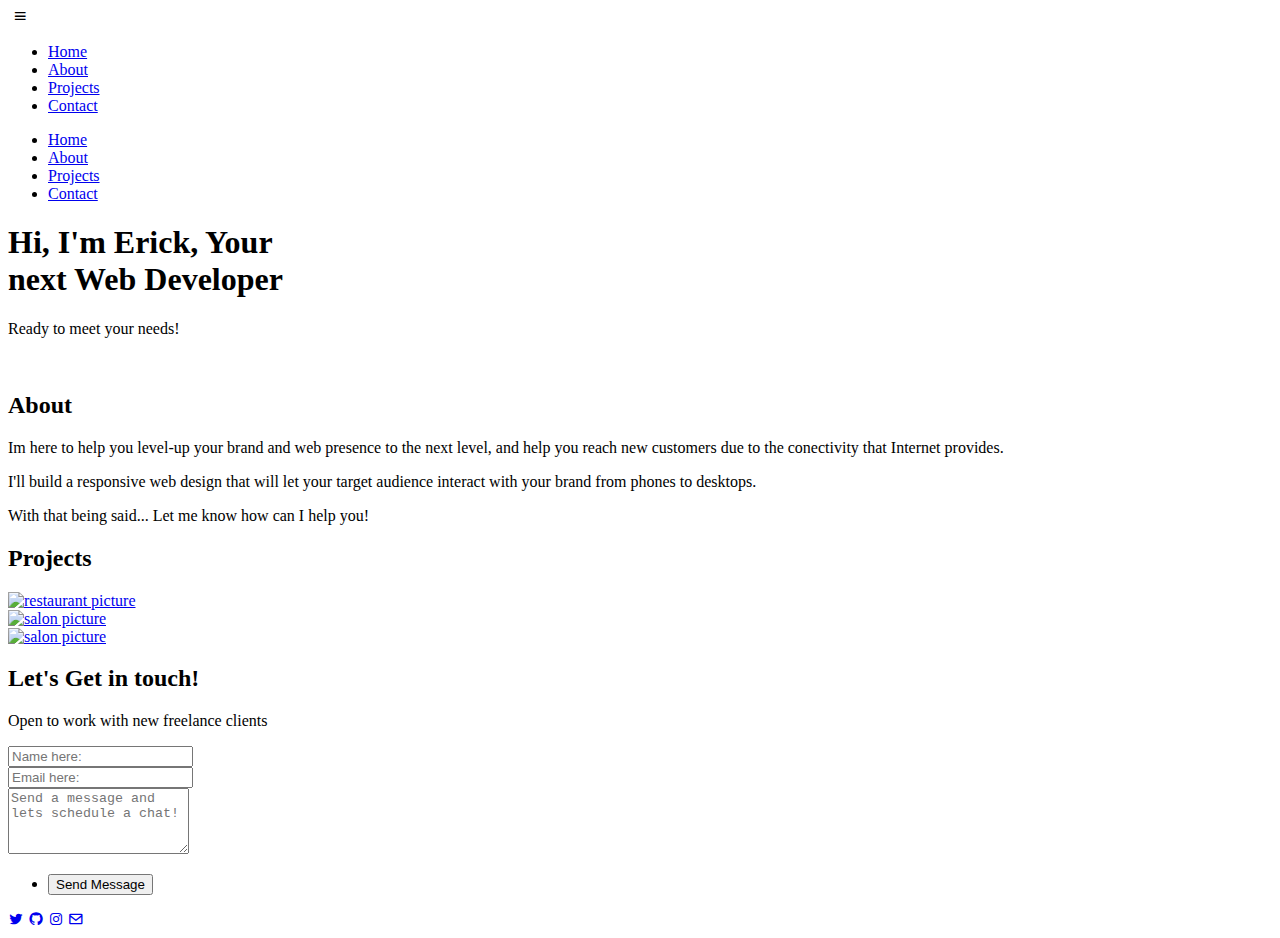
==== index.html @ 6645d701 "viewport-meta added" ====
<!DOCTYPE html>
<html lang="en">

<head>
	<meta charset="utf-8">
	<meta name="description" content="Your description goes here">
	<meta name="keywords" content="one, two, three">
    <meta name="viewport" content="width=device-width, initial-scale=1.0">


	<title>Erick Felix | WebDev</title>
	
	<!-- external CSS link -->
	<link href='https://unpkg.com/boxicons@2.1.2/css/boxicons.min.css' rel='stylesheet'>
	<link rel="stylesheet" href="css/normalize.css">
	<link rel="stylesheet" href="css/style.css">
	<link rel="apple-touch-icon" sizes="180x180" href="img/apple-touch-icon.png">
	<link rel="icon" type="image/png" sizes="32x32" href="img/favicon-32x32.png">
	<link rel="icon" type="image/png" sizes="16x16" href="img/favicon-16x16.png">
</head>

<body>
	<!-- header -->
	<header id="header" class="alt">
		<div id="menu_icon">
			<img src="img/ef.png" alt="">
			<i class='bx bx-menu'></i>
		</div>
		<nav id="menu" class="menu-dsktop">
			<ul>
				<li><a href="#main">Home</a></li>
				<li><a href="#needs">About</a></li>
				<li><a href="#projects">Projects</a></li>
				<li><a href="#contact">Contact</a></li>
			</ul>
		</nav>
	</header>
	<!-- menu mobile -->
	<nav id="show-menu" class="menu">
		<ul>
			<li><a class="nav" href="#main">Home</a></li>
			<li><a class="nav" href="#needs">About</a></li>
			<li><a class="nav" href="#projects">Projects</a></li>
			<li><a class="nav" href="#contact">Contact</a></li>
		</ul>
	</nav>

	<!-- menu -->


	<!-- main banner -->
	<main id="main">
		<section class="title color">
			<h1>Hi, I'm Erick, Your <br> next <span class="web">Web Developer</span></h1>
			<p>Ready to meet your needs!</p>
		</section>
		<section>
			<img class="profile" src="img/profile blue.png" alt="">
		</section>
	</main>
	<section id="needs">
		<h2>About</h2>
		<!-- <h2>Whatever your needs are</h2> -->
		<p>Im here to help you level-up your brand and web presence to the next level, and help you reach new customers
			due to the conectivity that Internet provides.</p>
		<p>I'll build a responsive web design that will let your target audience interact with your brand from phones to
			desktops.</p>

		<p>With that being said... Let me know how can I help you!</p>
	</section>

	<section id="projects" class="color">
		<h2>Projects</h2>
		<div class="projects_sections">
			<section>
				<a href="https://cafecuisinerestaurant.glitch.me/" target="_blank">
					<img class="pro" src="img/restaurant.png" alt="restaurant picture">
				</a>
			</section>
			<section>
				<a href="https://salonayesha.glitch.me/" target="_blank">
					<img class="pro" src="img/salon.png" alt="salon picture">
				</a>
			</section>
			<section>
				<a href="https://efs0-cod3.github.io/time_track/" target="_blank">
					<img class="pro" src="img/timeTracker.png" alt="salon picture">
				</a>
			</section>
		</div>
	</section>
	<section id="contact">
		<h2>Let's Get in touch!</h2>
		<p>Open to work with new freelance clients</p>

		<form method="post" action="mailto:erickfelixs@icloud.com">
			<div class="fields">
				<div class="top_fields">
					<div class="field f1">

						<input type="text" name="name" id="name" placeholder="Name here:" />
					</div>
					<div class="field f2">

						<input type="email" name="email" id="email" placeholder="Email here:" />
					</div>
				</div>
				<div class="bottom_field">
					<div class="field">
						<textarea name="message" id="message" rows="4"
							placeholder="Send a message and lets schedule a chat!"></textarea>
					</div>
				</div>
				<ul class="actions">
					<li><input type="submit" value="Send Message" /></li>
				</ul>
			</div>
		</form>
	</section>
	<footer>
		<a class="socials" href="https://twitter.com/efs0_code"><i class='bx bxl-twitter'></i></a>
		<a class="socials" href="https://github.com/efs0-cod3"><i class='bx bxl-github'></i></a>
		<a class="socials" href="https://www.instagram.com/efs0cod3/"><i class='bx bxl-instagram'></i></a>
		<a class="socials" href="mailto:erickfelixs@icloud.com"><i class='bx bx-envelope'></i></a>

	</footer>
	<script type="text/javascript" src="js/main.js"></script>
</body>

</html>
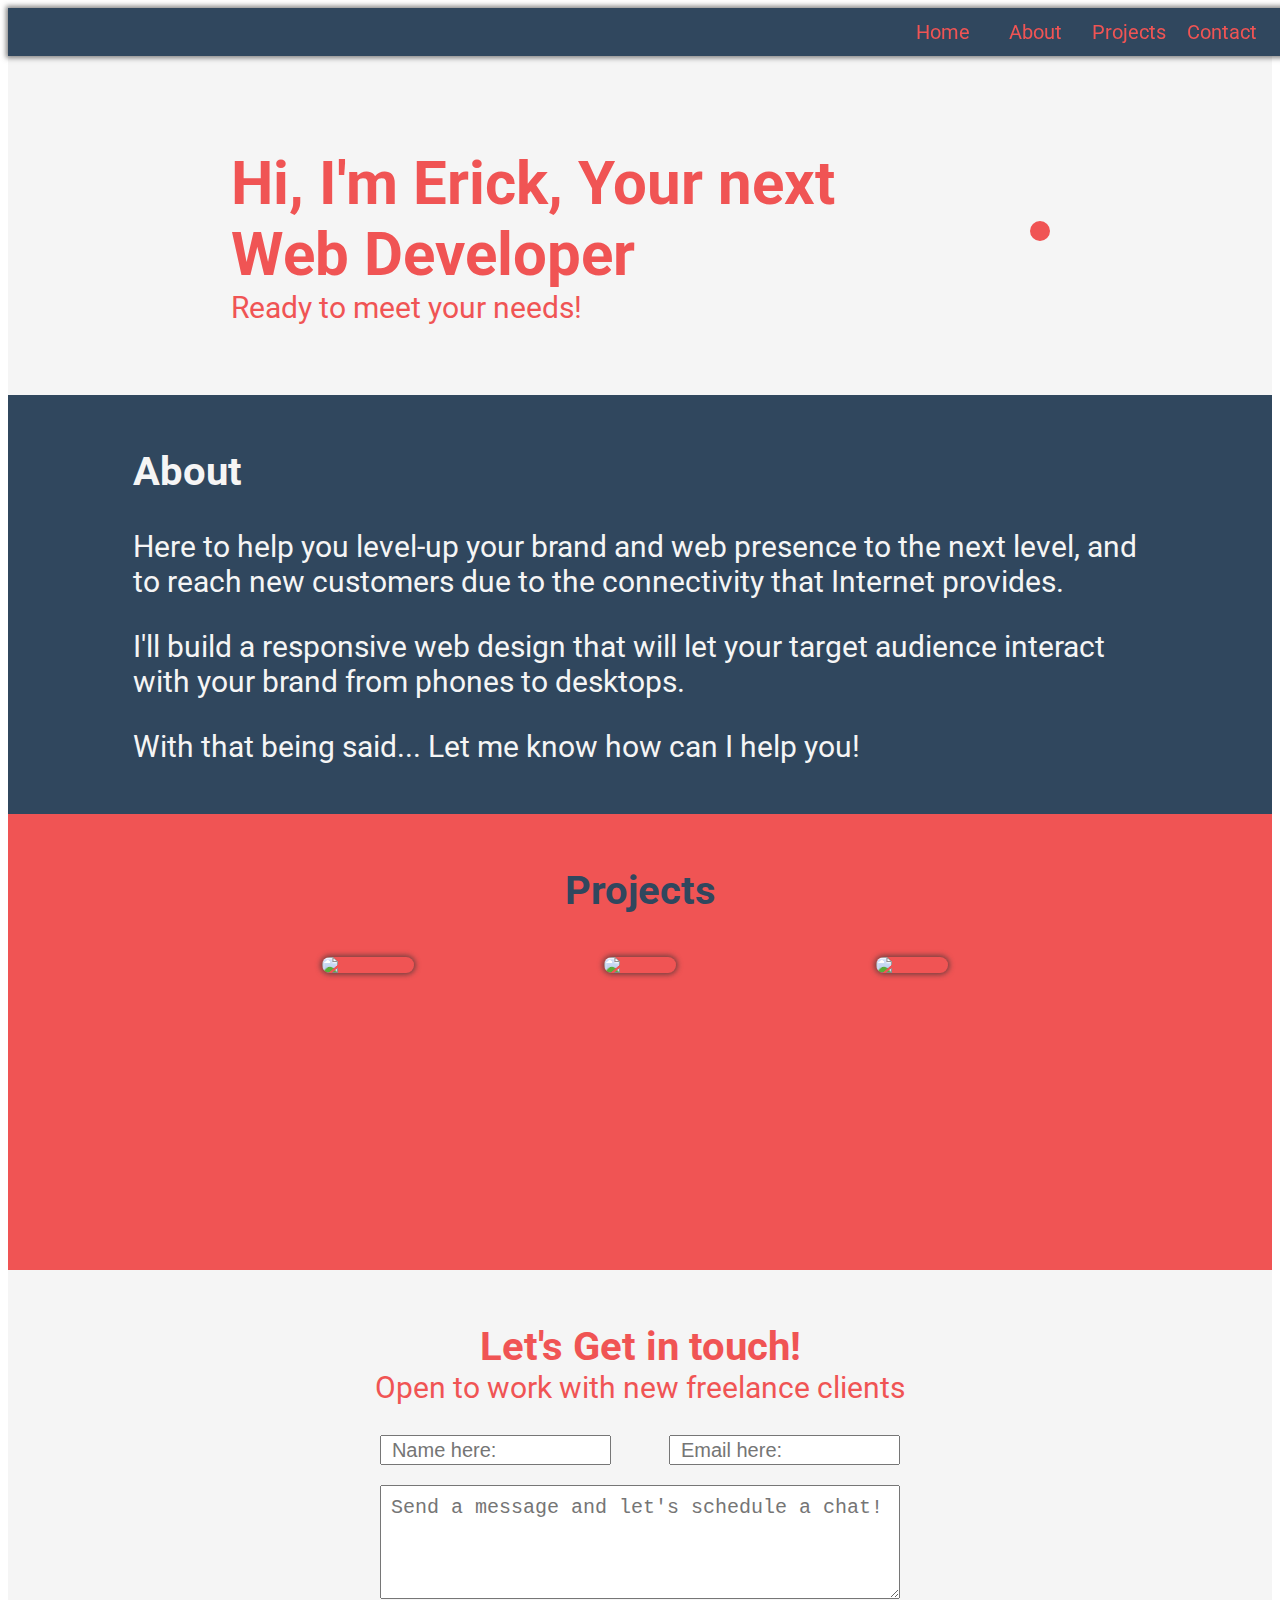
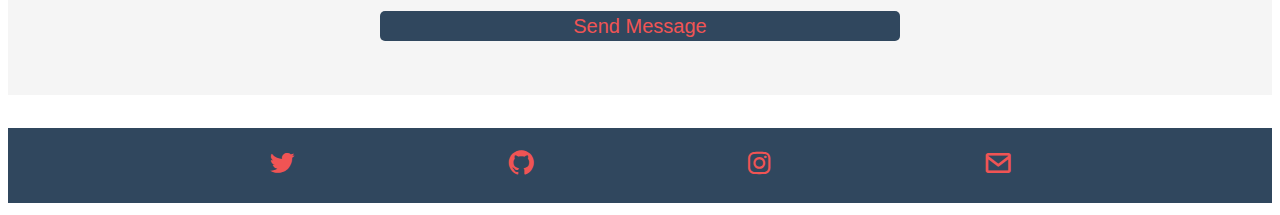
==== commit 803477fa: "typo" ====
--- a/index.html
+++ b/index.html
@@ -5,11 +5,11 @@
 	<meta charset="utf-8">
 	<meta name="description" content="Your description goes here">
 	<meta name="keywords" content="one, two, three">
-    <meta name="viewport" content="width=device-width, initial-scale=1.0">
+	<meta name="viewport" content="width=device-width, initial-scale=1.0">
 
 
 	<title>Erick Felix | WebDev</title>
-	
+
 	<!-- external CSS link -->
 	<link href='https://unpkg.com/boxicons@2.1.2/css/boxicons.min.css' rel='stylesheet'>
 	<link rel="stylesheet" href="css/normalize.css">
@@ -51,7 +51,8 @@
 	<!-- main banner -->
 	<main id="main">
 		<section class="title color">
-			<h1>Hi, I'm Erick, Your <br> next <span class="web">Web Developer</span></h1>
+			<h1 class="h1_mobile">Hi, I'm Erick, Your next <span class="web">Web Developer</span></h1>
+			<h1 class="h1_dsktp">Hi, I'm Erick, Your next <br><span class="web">Web Developer</span></h1>
 			<p>Ready to meet your needs!</p>
 		</section>
 		<section>
@@ -60,13 +61,19 @@
 	</main>
 	<section id="needs">
 		<h2>About</h2>
-		<!-- <h2>Whatever your needs are</h2> -->
-		<p>Im here to help you level-up your brand and web presence to the next level, and help you reach new customers
-			due to the conectivity that Internet provides.</p>
-		<p>I'll build a responsive web design that will let your target audience interact with your brand from phones to
-			desktops.</p>
 
-		<p>With that being said... Let me know how can I help you!</p>
+		<p>
+			Here to help you level-up your brand and web presence to the next level, and to reach new customers
+			due to the connectivity that Internet provides.
+		</p>
+		<p>
+			I'll build a responsive web design that will let your target audience interact with your brand from phones to
+			desktops.
+		</p>
+
+		<p>
+			With that being said... Let me know how can I help you!
+		</p>
 	</section>
 
 	<section id="projects" class="color">
@@ -93,30 +100,32 @@
 		<h2>Let's Get in touch!</h2>
 		<p>Open to work with new freelance clients</p>
 
-		<form method="post" action="mailto:erickfelixs@icloud.com">
+		<form method="post" id="form">
 			<div class="fields">
 				<div class="top_fields">
 					<div class="field f1">
-
-						<input type="text" name="name" id="name" placeholder="Name here:" />
+						<input type="text" name="name" id="fullName" placeholder="Name here:" />
 					</div>
 					<div class="field f2">
 
-						<input type="email" name="email" id="email" placeholder="Email here:" />
+						<input type="email" name="email" id="email_id" placeholder="Email here:" />
 					</div>
 				</div>
 				<div class="bottom_field">
 					<div class="field">
 						<textarea name="message" id="message" rows="4"
-							placeholder="Send a message and lets schedule a chat!"></textarea>
+							placeholder="Send a message and let's schedule a chat!"></textarea>
 					</div>
 				</div>
 				<ul class="actions">
-					<li><input type="submit" value="Send Message" /></li>
+					<li><input id="submit" type="submit" value="Send Message" /></li>
 				</ul>
 			</div>
 		</form>
 	</section>
+	<div class="ty_modal">
+		<h2 id="ty_msg"></h2>
+	</div>
 	<footer>
 		<a class="socials" href="https://twitter.com/efs0_code"><i class='bx bxl-twitter'></i></a>
 		<a class="socials" href="https://github.com/efs0-cod3"><i class='bx bxl-github'></i></a>
@@ -125,6 +134,12 @@
 
 	</footer>
 	<script type="text/javascript" src="js/main.js"></script>
+	<script type="text/javascript" src="https://cdn.jsdelivr.net/npm/@emailjs/browser@3/dist/email.min.js"></script>
+	<script type="text/javascript">
+		(function () {
+			emailjs.init("HcfSvwg3cJUz8fMVf");
+		})();
+	</script>
 </body>
 
 </html>--- a/css/style.css
+++ b/css/style.css
@@ -0,0 +1,426 @@
+@import url('https://fonts.googleapis.com/css2?family=Dancing+Script:wght@400;500;700&family=Roboto:wght@100;300;400;500;700&display=swap');
+
+/* Box Model Hack */
+* {
+     box-sizing: border-box;
+}
+
+
+/******************************************
+/* BASE STYLES
+/*******************************************/
+html {
+     font-size: 62.5%;
+     scroll-behavior: smooth;
+}
+
+body {
+     font-family: 'Roboto', sans-serif;
+     text-align: center;
+     max-width: 1920px;
+}
+
+
+/******************************************
+/* LAYOUT
+/*******************************************/
+header img {
+     width: 30px;
+     padding: 5px;
+}
+
+header {
+     z-index: 11;
+     position: fixed;
+     width: 100%;
+     background-color: #30475E;
+     color: #F05454;
+     font-size: 1.5rem;
+     padding: 10px 20px;
+     flex-direction: column;
+     align-items: center;
+     box-shadow: #3434349b 0 0 5px 2px;
+
+}
+
+header div {
+     display: flex;
+     justify-content: space-between;
+     align-items: center;
+
+}
+
+div i {
+     font-size: 3rem;
+     cursor: pointer;
+
+}
+
+div i:hover {
+     transform: scale(1.1);
+ 
+
+}
+
+a {
+     text-decoration: none;
+     color: #F05454;
+}
+
+.menu {
+     background-color: #30475E;
+     z-index: 1;
+     position: absolute;
+     transform: translate(0, -110%);
+     border-top: solid 1px #f054545e;
+     transition: all ease-in-out .5s;
+     width: 100%;
+}
+
+.menu_active {
+     transform: translate(0, 44.5%);
+     padding: 10px 10px 0;
+     transition: all ease-in-out .5s;
+}
+
+.menu--scrolled {
+ position: fixed;
+}
+
+ul {
+     list-style: none;
+     margin: 0;
+     padding: 0;
+}
+
+nav ul li {
+     padding: 2px;
+     font-size: 2rem;
+     transition: all ease-in-out .5s;
+
+}
+
+nav ul li:hover {
+     transform: scale(1.1);
+     transition: transform ease-in-out .5s;
+}
+
+/* main */
+main {
+     /* atteglando el top de main section */
+     padding: 100px 50px 20px;
+     display: flex;
+     flex-wrap: wrap-reverse;
+     justify-content: space-around;
+     align-items: center;
+     background-color: #F5F5F5;
+     color: #F05454;
+}
+
+.title {
+     text-align: center;
+}
+
+.profile {
+     width: 300px;
+     border-radius: 100%;
+     border: #F05454 solid 10px;
+     background-color: #F05454;
+     transition: background-color ease-in-out .3s;
+     transition: border ease-in-out .3s .1s;
+}
+.profile:hover{
+     border: #30475E solid 10px;
+     background-color: #30475E;
+     transition: background-color ease-in-out .3s;
+     transition: border ease-in-out .3s .1s;
+}
+
+h1 {
+     font-size: 4rem;
+     margin-bottom: 0;
+}
+.h1_dsktp{
+     display: none;
+}
+
+.title p {
+     margin-top: 0;
+     font-size: 3rem;
+}
+
+.web{
+     transition: all ease-in-out .3s;
+
+}
+.web:hover{
+     color:#30475E;
+     transition: all ease-in-out .3s;
+}
+
+#needs {
+     padding: 20px 50px;
+     background-color: #30475E;
+     color: #F5F5F5;
+
+}
+
+h2 {
+     font-size: 4rem;
+}
+
+#projects {
+     padding: 20px 50px;
+     background-color: #F05454;
+     color: #30475E;
+}
+
+.projects_sections {
+     display: flex;
+     justify-content: space-around;
+     align-items: center;
+     flex-wrap: wrap;
+}
+
+.projects_sections section{
+     margin: 10px;
+     width: 70%;
+}
+
+.pro {
+     width: 100%;
+     height: 50%;
+     border-radius: 8px;
+     box-shadow: #3434349b 0 0 5px 2px;
+     transition: transform ease-in-out .3s;
+}
+
+.pro:hover {
+     transform: scale(1.1);
+     box-shadow: #3434349b 0 0 10px 4px;
+     transition: transform ease-in-out .5s;
+}
+
+p {
+     font-size: 3rem;
+}
+
+#contact {
+     padding: 20px 10px;
+     display: flex;
+     flex-direction: column;
+     align-items: center;
+     justify-content: center;
+     background-color: #F5F5F5;
+     color: #F05454;
+}
+
+#contact h2 {
+     margin-bottom: 0;
+}
+
+#contact p {
+     margin-top: 0;
+}
+
+.top_fields {
+     display: flex;
+     align-items: center;
+     justify-content: center;
+     margin-bottom: 10px;
+     flex-direction: column;
+}
+
+.top_fields .field {
+     margin-bottom: 10px;
+}
+
+input {
+     height: 50px;
+     font-size: 3rem;
+     width: 80%;
+     padding: 10px;
+}
+
+input::placeholder {
+     font-size: 3rem;
+}
+
+.bottom_field {
+     margin-bottom: 10px;
+
+}
+
+textarea {
+     font-size: 3rem;
+     padding: 10px;
+     width: 80%;
+}
+
+textarea::placeholder {
+     font-size: 3rem;
+}
+
+li input {
+     background-color: #30475E;
+     padding: 5px 20px;
+     color: #F05454;
+     border-radius: 5px;
+     border: none;
+     cursor: pointer;
+}
+
+li input:hover {
+     background-color: #3d5a76;
+
+}
+
+footer {
+     background-color: #30475E;
+     padding: 20px 50px;
+     display: flex;
+     justify-content: space-evenly;
+}
+
+.socials {
+     font-size: 3rem;
+     transition: all ease-in-out .3s;
+
+}
+
+.socials:hover {
+     transform: scale(1.2);
+     color: #F5F5F5;
+     transition: all ease-in-out .5s;
+}
+
+#menu {
+     display: none
+}
+
+/******************************************
+/* ADDITIONAL STYLES
+/*******************************************/
+@media all and (min-width:800px) {
+     .h1_mobile{
+          display: none;
+     }
+     .h1_dsktp{
+          display: block;
+     }
+    
+     .projects_sections section {
+          width: 40%;
+          height: 200px;
+          margin: 10px;
+     }
+
+     .pro {
+
+          height:100%;
+       
+     }
+}
+@media all and (min-width:1000px) {
+     .h1_mobile{
+          display: none;
+     }
+
+     .bx-menu,
+     #show-menu {
+          display: none;
+     }
+
+     header {
+          display: flex;
+          flex-direction: row;
+          justify-content: space-between;
+     }
+
+     #menu {
+          display: flex;
+          width: 30%;
+     }
+
+     #menu ul {
+          display: flex;
+          justify-content: center;
+          width: 100%;
+     }
+
+     #menu ul li {
+          width: 40%;
+     }
+
+     main {
+          flex-wrap: nowrap;
+          padding: 100px 125px 40px;
+     }
+
+     .title {
+          text-align: left;
+     }
+     h1{
+          font-size: 6rem;
+     }
+     
+
+     #needs {
+          text-align: left;
+          padding: 20px 125px ;
+     }
+
+     #projects {
+          display: flex;
+          flex-direction: column;
+          padding-bottom: 53.3px;
+     }
+
+     #contact{
+          padding-bottom: 53.2px;
+     }
+     .projects_sections {
+          display: flex;
+          margin-left: auto;
+          margin-right: auto;
+          width: 70%;
+     }
+
+     .projects_sections section {
+          width: 30%;
+          height: 250px;
+     }
+
+     .pro {
+          width: 100%;
+          height: 100%;
+     }
+
+     .top_fields {
+          flex-direction: row;
+     }
+
+     textarea {
+          width: 90%;
+          font-size: 2rem;
+     }
+
+     textarea::placeholder {
+          font-size: 2rem;
+     }
+
+     input {
+          height: 30px;
+          font-size: 2rem;
+     }
+
+     input::placeholder {
+          font-size: 2rem;
+
+     }
+
+     li input {
+          width: 90%;
+          padding: 0;
+     }
+}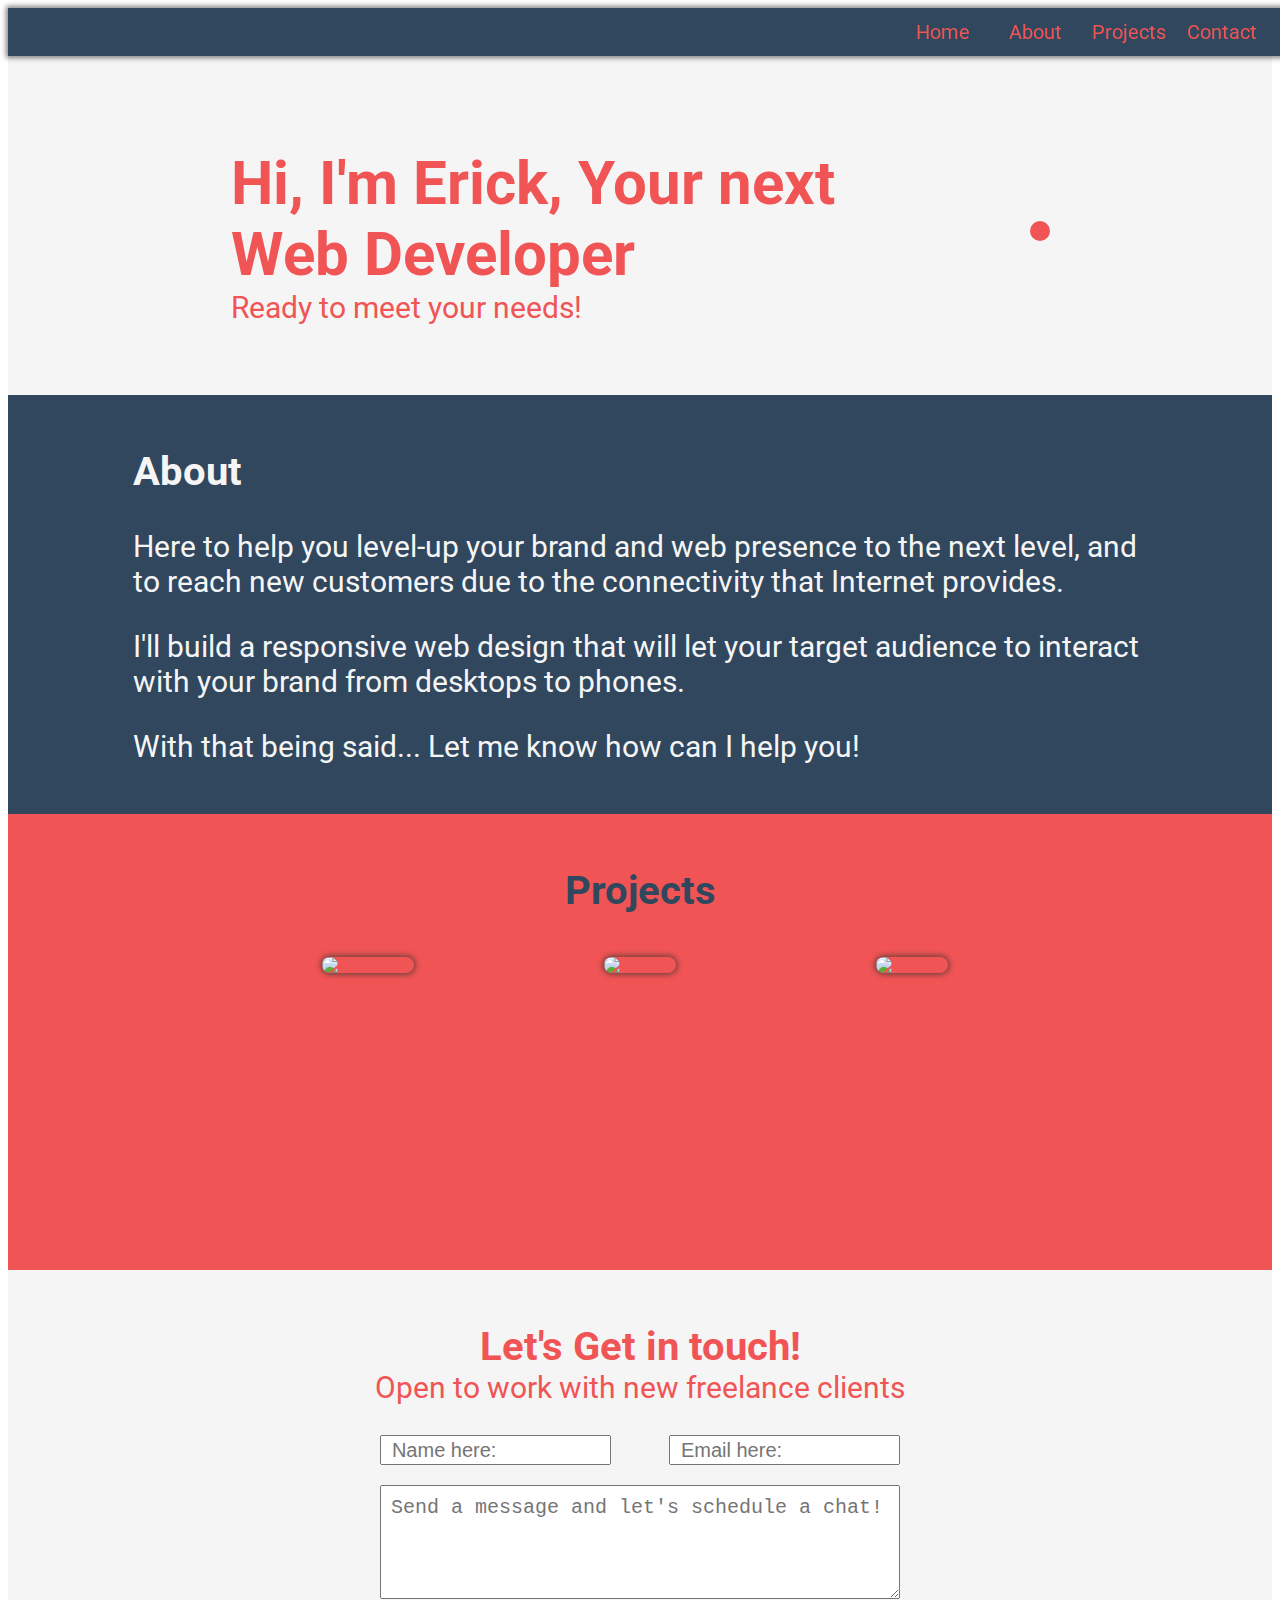
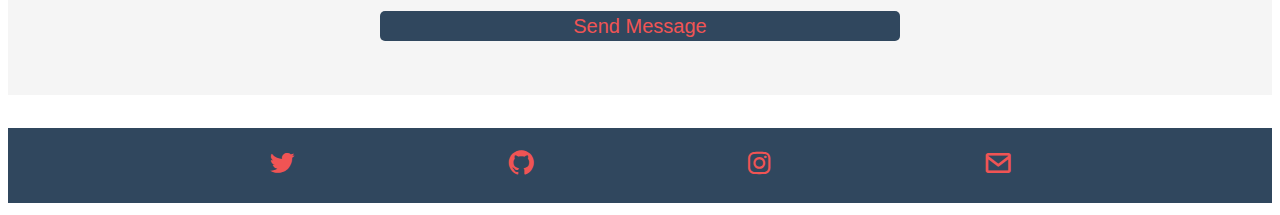
==== commit edb3e775: "phones" ====
--- a/index.html
+++ b/index.html
@@ -67,10 +67,8 @@
 			due to the connectivity that Internet provides.
 		</p>
 		<p>
-			I'll build a responsive web design that will let your target audience interact with your brand from phones to
-			desktops.
+			I'll build a responsive web design that will let your target audience to interact with your brand from desktops to phones.
 		</p>
-
 		<p>
 			With that being said... Let me know how can I help you!
 		</p>
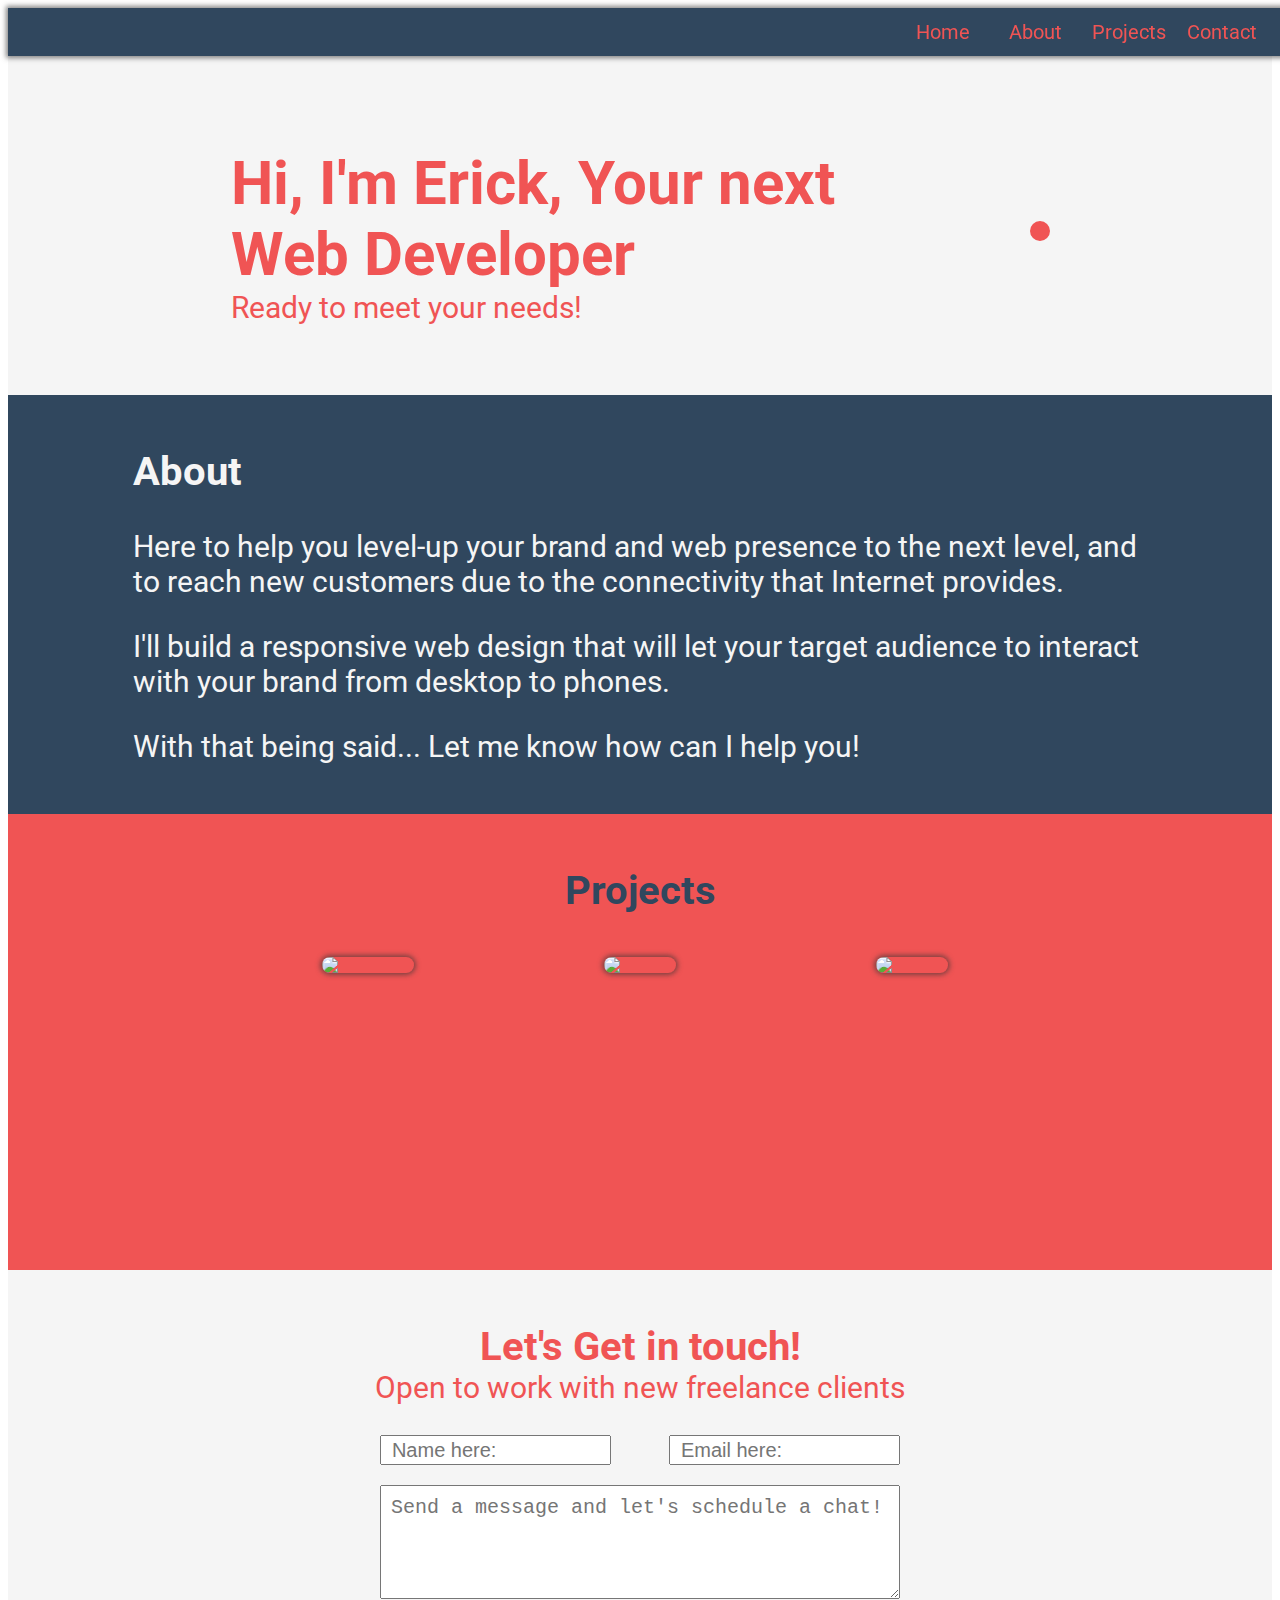
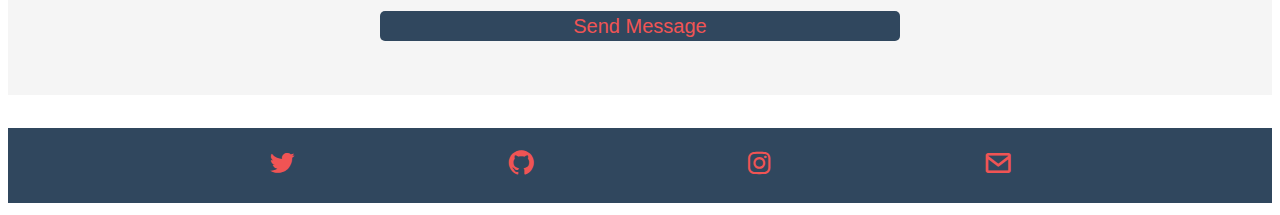
==== commit 5b0b9648: "k" ====
--- a/index.html
+++ b/index.html
@@ -67,7 +67,7 @@
 			due to the connectivity that Internet provides.
 		</p>
 		<p>
-			I'll build a responsive web design that will let your target audience to interact with your brand from desktops to phones.
+			I'll build a responsive web design that will let your target audience to interact with your brand from desktop to phones.
 		</p>
 		<p>
 			With that being said... Let me know how can I help you!
